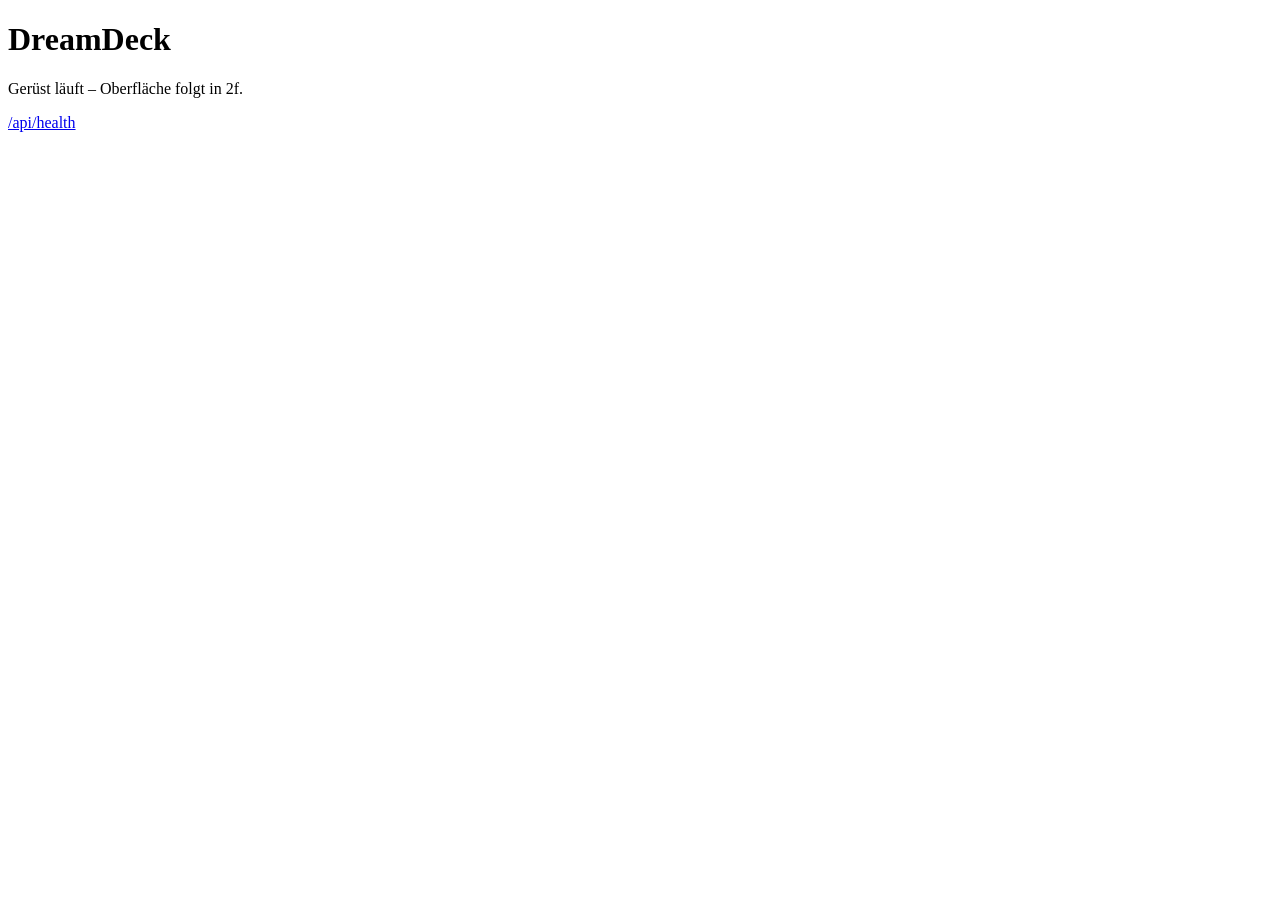
==== dashboard/static/index.html @ e9fdf619 "Etappe 2 · 2b: Backend-Gerüst mit FastAPI und gepinnten Abhängigkeiten" ====
<!DOCTYPE html>
<html lang="de">
<head>
  <meta charset="utf-8">
  <meta name="viewport" content="width=device-width, initial-scale=1">
  <title>DreamDeck</title>
</head>
<body>
  <h1>DreamDeck</h1>
  <p>Gerüst läuft – Oberfläche folgt in 2f.</p>
  <p><a href="/api/health">/api/health</a></p>
</body>
</html>
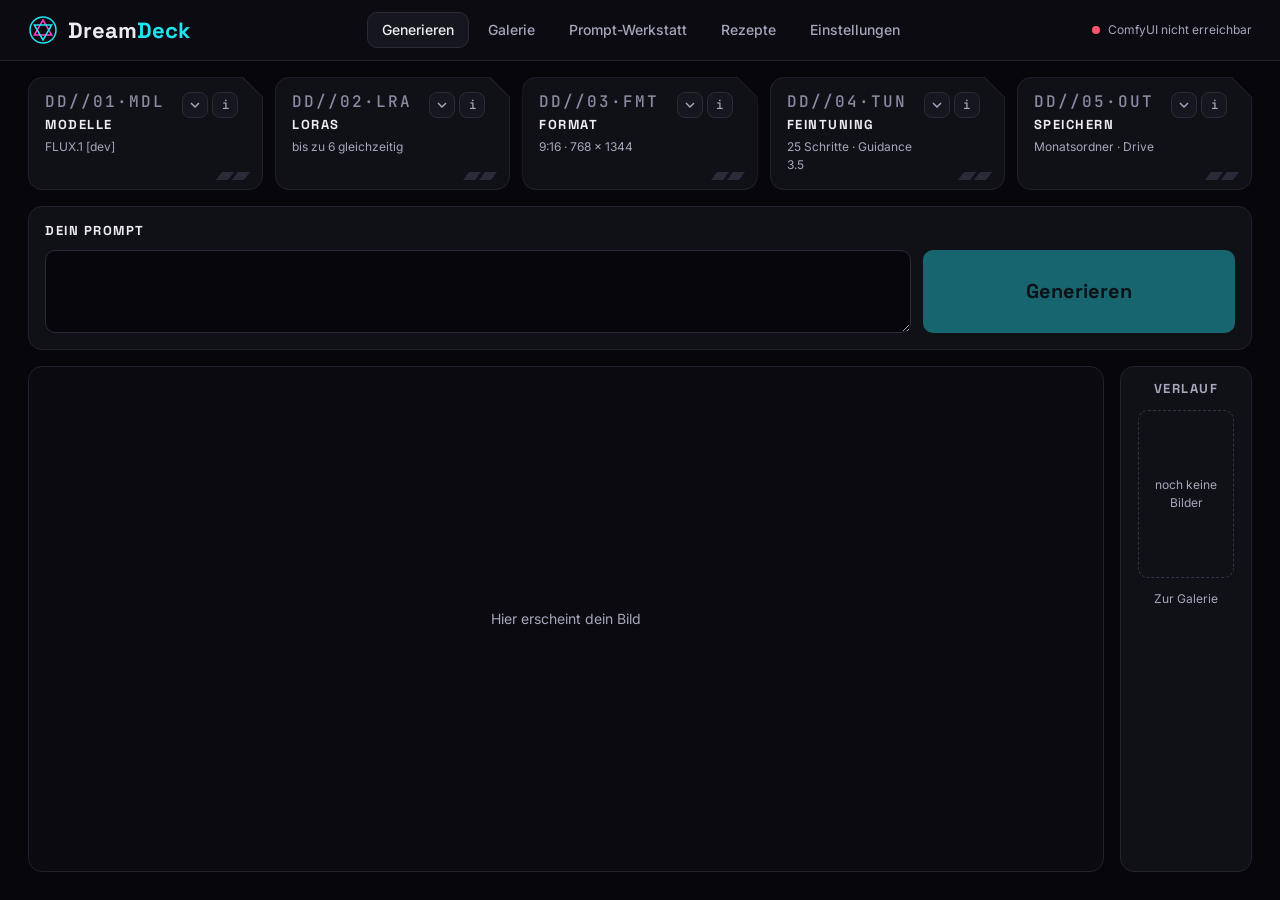
==== commit df05bf4a: "Etappe 2 · 2f: Oberflächen-Gerüst nach Variante B mit Alpine.js" ====
--- a/dashboard/static/index.html
+++ b/dashboard/static/index.html
@@ -4,10 +4,104 @@
   <meta charset="utf-8">
   <meta name="viewport" content="width=device-width, initial-scale=1">
   <title>DreamDeck</title>
+  <link rel="preconnect" href="https://fonts.googleapis.com">
+  <link rel="preconnect" href="https://fonts.gstatic.com" crossorigin>
+  <link rel="stylesheet" href="https://fonts.googleapis.com/css2?family=Space+Grotesk:wght@500;700&family=Inter:wght@400;500;600&family=JetBrains+Mono:wght@400;500&display=swap">
+  <link rel="stylesheet" href="css/dreamdeck.css">
+  <!-- Reihenfolge wichtig: app.js vor Alpine -->
+  <script defer src="js/app.js"></script>
+  <script defer src="vendor/alpine-3.17.5.min.js"></script>
 </head>
-<body>
-  <h1>DreamDeck</h1>
-  <p>Gerüst läuft – Oberfläche folgt in 2f.</p>
-  <p><a href="/api/health">/api/health</a></p>
+<body x-data="dreamdeck" x-cloak>
+
+  <header class="dd-header">
+    <div class="dd-brand">
+      <svg class="dd-logo" width="30" height="30" viewBox="0 0 30 30" aria-hidden="true">
+        <circle class="dd-logo__cyan" cx="15" cy="15" r="13"/>
+        <polygon class="dd-logo__magenta" points="15,5 23.7,20 6.3,20"/>
+        <polygon class="dd-logo__cyan" points="15,25 6.3,10 23.7,10"/>
+      </svg>
+      <span>Dream<span class="dd-brand__accent">Deck</span></span>
+    </div>
+
+    <nav class="dd-nav" aria-label="Hauptnavigation">
+      <a class="dd-nav__item" href="/" aria-current="page">Generieren</a>
+      <a class="dd-nav__item" role="link" aria-disabled="true" title="folgt später">Galerie</a>
+      <a class="dd-nav__item" role="link" aria-disabled="true" title="folgt später">Prompt-Werkstatt</a>
+      <a class="dd-nav__item" role="link" aria-disabled="true" title="folgt später">Rezepte</a>
+      <a class="dd-nav__item" role="link" aria-disabled="true" title="folgt später">Einstellungen</a>
+    </nav>
+
+    <div class="dd-status" :class="'dd-status--' + comfy">
+      <span class="dd-status__dot" aria-hidden="true"></span>
+      <span aria-live="polite" x-text="comfyLabel"></span>
+    </div>
+  </header>
+
+  <main class="dd-main">
+
+    <section class="dd-pipeline" aria-label="Pipeline">
+      <template x-for="step in steps" :key="step.n">
+        <article class="dd-box" :class="{ 'is-open': isOpen(step.n) }">
+          <svg class="dd-box__corner" viewBox="0 0 20 20" aria-hidden="true">
+            <line x1="0" y1="0" x2="20" y2="20"/>
+          </svg>
+
+          <div class="dd-box__head">
+            <div class="dd-box__titles">
+              <p class="dd-box__code" x-text="step.code"></p>
+              <h2 class="dd-label" x-text="step.title"></h2>
+              <p class="dd-box__hint" x-text="step.hint"></p>
+            </div>
+            <div class="dd-box__actions">
+              <button type="button" class="dd-iconbtn"
+                      @click="toggle(step.n)"
+                      :aria-expanded="isOpen(step.n).toString()"
+                      :aria-controls="'dd-box-body-' + step.n"
+                      :aria-label="step.title + (isOpen(step.n) ? ' zuklappen' : ' aufklappen')">
+                <svg width="12" height="12" viewBox="0 0 12 12" aria-hidden="true">
+                  <polyline points="2,4 6,8 10,4"/>
+                </svg>
+              </button>
+              <button type="button" class="dd-iconbtn"
+                      title="Erklärung folgt"
+                      :aria-label="'Erklärung zu ' + step.title">i</button>
+            </div>
+          </div>
+
+          <div class="dd-box__body" :id="'dd-box-body-' + step.n">
+            <div class="dd-placeholder" x-text="step.later"></div>
+          </div>
+
+          <svg class="dd-box__stripes" viewBox="0 0 34 8" aria-hidden="true">
+            <polygon points="6,0 18,0 12,8 0,8"/>
+            <polygon points="22,0 34,0 28,8 16,8"/>
+          </svg>
+        </article>
+      </template>
+    </section>
+
+    <section class="dd-panel dd-prompt" aria-label="Prompt">
+      <label class="dd-label" for="dd-prompt-input">Dein Prompt</label>
+      <div class="dd-prompt__row">
+        <textarea class="dd-prompt__input" id="dd-prompt-input" rows="3"></textarea>
+        <button type="button" class="dd-generate" disabled title="folgt in 2g">Generieren</button>
+      </div>
+    </section>
+
+    <div class="dd-lower">
+      <section class="dd-stage" aria-label="Bühne">
+        <p>Hier erscheint dein Bild</p>
+      </section>
+
+      <aside class="dd-panel dd-history" aria-label="Verlauf">
+        <h2 class="dd-label dd-label--muted">Verlauf</h2>
+        <div class="dd-placeholder dd-history__empty">noch keine Bilder</div>
+        <a class="dd-history__link" role="link" aria-disabled="true" title="folgt später">Zur Galerie</a>
+      </aside>
+    </div>
+
+  </main>
+
 </body>
 </html>
--- a/dashboard/static/css/dreamdeck.css
+++ b/dashboard/static/css/dreamdeck.css
@@ -0,0 +1,392 @@
+/* DreamDeck – Oberfläche nach Entwurf „Variante B“.
+   Farben ausschließlich über die Tokens auf :root. */
+
+:root {
+  --dd-bg: #07070B;
+  --dd-bar: #0B0B11;
+  --dd-panel: #101017;
+  --dd-well: #0A0A10;
+  --dd-field: #07070B;
+  --dd-chip: #16161F;
+  --dd-line: #22222E;
+  --dd-line2: #2A2A38;
+  --dd-dash: #33334A;
+  --dd-text: #ECECF2;
+  --dd-muted: #A6A6BC;
+  --dd-dim: #8A8AA3;
+  --dd-cyan: #22E4F0;
+  --dd-magenta: #FF3DC8;
+  --dd-cyan-text: #7FF3FA;
+  --dd-magenta-text: #FFB8EC;
+  --dd-ok: #3DDC84;
+  --dd-err: #FF5470;
+  /* Zusatz-Tokens: Schrift auf Cyan-Fläche und Leuchten in Cyan */
+  --dd-on-cyan: #04161A;
+  --dd-cyan-glow: rgba(34, 228, 240, .35);
+
+  --dd-head: 'Space Grotesk', system-ui, sans-serif;
+  --dd-body: Inter, system-ui, sans-serif;
+  --dd-mono: 'JetBrains Mono', ui-monospace, monospace;
+}
+
+/* ---------- Grundlagen ---------- */
+
+*, *::before, *::after { box-sizing: border-box; }
+
+[x-cloak] { display: none !important; }
+
+html { height: 100%; }
+
+body {
+  margin: 0;
+  min-height: 100%;
+  display: flex;
+  flex-direction: column;
+  overflow-x: hidden;
+  background: var(--dd-bg);
+  color: var(--dd-text);
+  font: 14px/1.45 var(--dd-body);
+}
+
+button, textarea { font: inherit; color: inherit; }
+
+:focus-visible {
+  outline: 2px solid var(--dd-cyan);
+  outline-offset: 2px;
+}
+
+.dd-panel {
+  background: var(--dd-panel);
+  border: 1px solid var(--dd-line);
+  border-radius: 14px;
+}
+
+/* Gemeinsame Beschriftung: Box-Titel, „Dein Prompt“, „Verlauf“ */
+.dd-label {
+  margin: 0;
+  font: 700 13px/1.3 var(--dd-head);
+  text-transform: uppercase;
+  letter-spacing: 1.5px;
+}
+.dd-label--muted { color: var(--dd-muted); }
+
+/* Gemeinsamer gestrichelter Platzhalter: Box-Inhalt und Verlauf */
+.dd-placeholder {
+  display: flex;
+  align-items: center;
+  justify-content: center;
+  padding: 8px;
+  border: 1px dashed var(--dd-dash);
+  border-radius: 10px;
+  color: var(--dd-muted);
+  font-size: 12px;
+  text-align: center;
+}
+
+/* ---------- Kopfzeile ---------- */
+
+.dd-header {
+  display: flex;
+  flex-wrap: wrap;
+  align-items: center;
+  justify-content: space-between;
+  gap: 12px 24px;
+  padding: 12px 28px;
+  background: var(--dd-bar);
+  border-bottom: 1px solid var(--dd-line);
+}
+
+.dd-brand {
+  display: flex;
+  align-items: center;
+  gap: 10px;
+  font: 700 22px/1 var(--dd-head);
+}
+.dd-brand__accent { color: var(--dd-cyan); }
+
+.dd-logo { display: block; fill: none; stroke-width: 1.5; }
+.dd-logo__cyan { stroke: var(--dd-cyan); }
+.dd-logo__magenta { stroke: var(--dd-magenta); }
+
+.dd-nav {
+  display: flex;
+  flex-wrap: wrap;
+  gap: 4px;
+}
+.dd-nav__item {
+  padding: 7px 14px;
+  border: 1px solid transparent;
+  border-radius: 10px;
+  color: var(--dd-muted);
+  font-weight: 500;
+  text-decoration: none;
+}
+.dd-nav__item[aria-current="page"] {
+  background: var(--dd-chip);
+  border-color: var(--dd-line2);
+  color: var(--dd-text);
+}
+.dd-nav__item[aria-disabled="true"] { cursor: not-allowed; }
+
+/* Statuspunkt für ComfyUI */
+.dd-status {
+  display: flex;
+  align-items: center;
+  gap: 8px;
+  color: var(--dd-muted);
+  font-size: 12px;
+}
+.dd-status__dot {
+  flex: none;
+  width: 8px;
+  height: 8px;
+  border-radius: 50%;
+  background: var(--dd-dim);
+}
+.dd-status--ok .dd-status__dot { background: var(--dd-ok); }
+.dd-status--aus .dd-status__dot { background: var(--dd-err); }
+
+/* ---------- Seitenaufbau ---------- */
+
+.dd-main {
+  flex: 1;
+  display: flex;
+  flex-direction: column;
+  gap: 16px;
+  min-width: 0;
+  padding: 16px 28px 28px;
+}
+
+/* ---------- Pipeline ---------- */
+
+.dd-pipeline {
+  display: flex;
+  flex-wrap: wrap;
+  gap: 12px;
+}
+
+.dd-box {
+  --dd-box-line: var(--dd-line);
+  position: relative;
+  flex: 1 1 180px;
+  min-width: 0;
+  display: flex;
+  flex-direction: column;
+  gap: 14px;
+  padding: 14px 16px 16px;
+  background: var(--dd-panel);
+  border: 1px solid var(--dd-box-line);
+  border-radius: 14px;
+  /* Ecke oben rechts 20px abgeschrägt */
+  clip-path: polygon(0 0, calc(100% - 20px) 0, 100% 20px, 100% 100%, 0 100%);
+  transition: flex-grow .35s, border-color .35s;
+}
+.dd-box.is-open {
+  --dd-box-line: var(--dd-cyan);
+  flex: 4 1 520px;
+  min-height: 320px;
+}
+
+/* Diagonallinie an der abgeschrägten Ecke, in Rahmenfarbe */
+.dd-box__corner {
+  position: absolute;
+  top: -1px;
+  right: -1px;
+  width: 20px;
+  height: 20px;
+  stroke: var(--dd-box-line);
+  stroke-width: 2;
+  transition: stroke .35s;
+  pointer-events: none;
+}
+
+/* Zwei schräge Deko-Streifen unten rechts */
+.dd-box__stripes {
+  position: absolute;
+  right: 12px;
+  bottom: 9px;
+  width: 34px;
+  height: 8px;
+  fill: var(--dd-line2);
+  pointer-events: none;
+}
+.dd-box.is-open .dd-box__stripes {
+  fill: var(--dd-cyan);
+  filter: drop-shadow(0 0 4px var(--dd-cyan-glow));
+}
+
+.dd-box__head {
+  display: flex;
+  align-items: flex-start;
+  justify-content: space-between;
+  gap: 8px;
+}
+.dd-box__titles { min-width: 0; }
+
+.dd-box__code {
+  margin: 0 0 6px;
+  font: 500 16px/1.2 var(--dd-mono);
+  letter-spacing: 2px;
+  white-space: nowrap;
+  color: var(--dd-dim);
+}
+.dd-box.is-open .dd-box__code {
+  color: var(--dd-cyan-text);
+  text-shadow: 0 0 10px var(--dd-cyan-glow);
+}
+
+.dd-box__hint {
+  margin: 4px 0 0;
+  font-size: 12px;
+  color: var(--dd-muted);
+}
+
+/* Platz lassen für die abgeschrägte Ecke */
+.dd-box__actions {
+  display: flex;
+  gap: 4px;
+  margin-right: 8px;
+}
+
+.dd-iconbtn {
+  display: inline-flex;
+  align-items: center;
+  justify-content: center;
+  width: 26px;
+  height: 26px;
+  padding: 0;
+  background: var(--dd-chip);
+  border: 1px solid var(--dd-line2);
+  border-radius: 8px;
+  color: var(--dd-muted);
+  font: 500 12px/1 var(--dd-mono);
+  cursor: pointer;
+}
+.dd-iconbtn:hover { color: var(--dd-text); }
+.dd-iconbtn svg {
+  fill: none;
+  stroke: currentColor;
+  stroke-width: 1.5;
+  transition: transform .35s;
+}
+.dd-box.is-open .dd-iconbtn svg { transform: rotate(180deg); }
+
+/* Inhalt nur in der offenen Box */
+.dd-box__body { display: none; }
+.dd-box.is-open .dd-box__body {
+  display: flex;
+  flex: 1;
+  margin-bottom: 12px;
+}
+.dd-box__body .dd-placeholder { flex: 1; }
+
+/* Einmaliges Flackern beim Aufklappen */
+@keyframes dd-flicker {
+  0%   { opacity: 1; }
+  10%  { opacity: .2; }
+  20%  { opacity: 1; }
+  35%  { opacity: .4; }
+  45%  { opacity: 1; }
+  60%  { opacity: .15; }
+  70%  { opacity: .9; }
+  85%  { opacity: .6; }
+  100% { opacity: 1; }
+}
+.dd-box.is-open .dd-box__code,
+.dd-box.is-open .dd-box__stripes {
+  animation: dd-flicker .6s linear 1;
+}
+
+/* ---------- Prompt-Leiste ---------- */
+
+.dd-prompt { padding: 16px; }
+.dd-prompt .dd-label { display: block; margin-bottom: 10px; }
+
+.dd-prompt__row {
+  display: flex;
+  flex-wrap: wrap;
+  gap: 12px;
+}
+
+.dd-prompt__input {
+  flex: 4 1 420px;
+  min-width: 0;
+  padding: 10px 12px;
+  background: var(--dd-field);
+  border: 1px solid var(--dd-line2);
+  border-radius: 10px;
+  resize: vertical;
+}
+.dd-prompt__input::placeholder { color: var(--dd-dim); }
+
+.dd-generate {
+  flex: 1 1 200px;
+  min-height: 64px;
+  background: var(--dd-cyan);
+  border: 0;
+  border-radius: 10px;
+  color: var(--dd-on-cyan);
+  font: 700 20px/1 var(--dd-head);
+  box-shadow: 0 0 24px var(--dd-cyan-glow);
+  cursor: pointer;
+}
+.dd-generate:disabled {
+  opacity: .4;
+  box-shadow: none;
+  cursor: not-allowed;
+}
+
+/* ---------- Bühne und Verlauf ---------- */
+
+.dd-lower {
+  flex: 1;
+  display: flex;
+  gap: 16px;
+  min-width: 0;
+}
+
+.dd-stage {
+  flex: 1 1 0;
+  min-width: 0;
+  min-height: 480px;
+  display: flex;
+  align-items: center;
+  justify-content: center;
+  background: var(--dd-well);
+  border: 1px solid var(--dd-line);
+  border-radius: 14px;
+  color: var(--dd-muted);
+}
+.dd-stage p { margin: 0; }
+
+.dd-history {
+  flex: 0 0 132px;
+  display: flex;
+  flex-direction: column;
+  align-items: center;
+  gap: 12px;
+  padding: 14px 0;
+}
+.dd-history__empty {
+  width: 96px;
+  height: 168px;
+}
+.dd-history__link {
+  font-size: 12px;
+  color: var(--dd-muted);
+  cursor: not-allowed;
+}
+
+@media (max-width: 900px) {
+  .dd-lower { flex-direction: column; }
+  .dd-history { flex: 0 0 auto; }
+}
+
+/* ---------- Weniger Bewegung ---------- */
+
+@media (prefers-reduced-motion: reduce) {
+  *, *::before, *::after {
+    animation: none !important;
+    transition: none !important;
+  }
+}
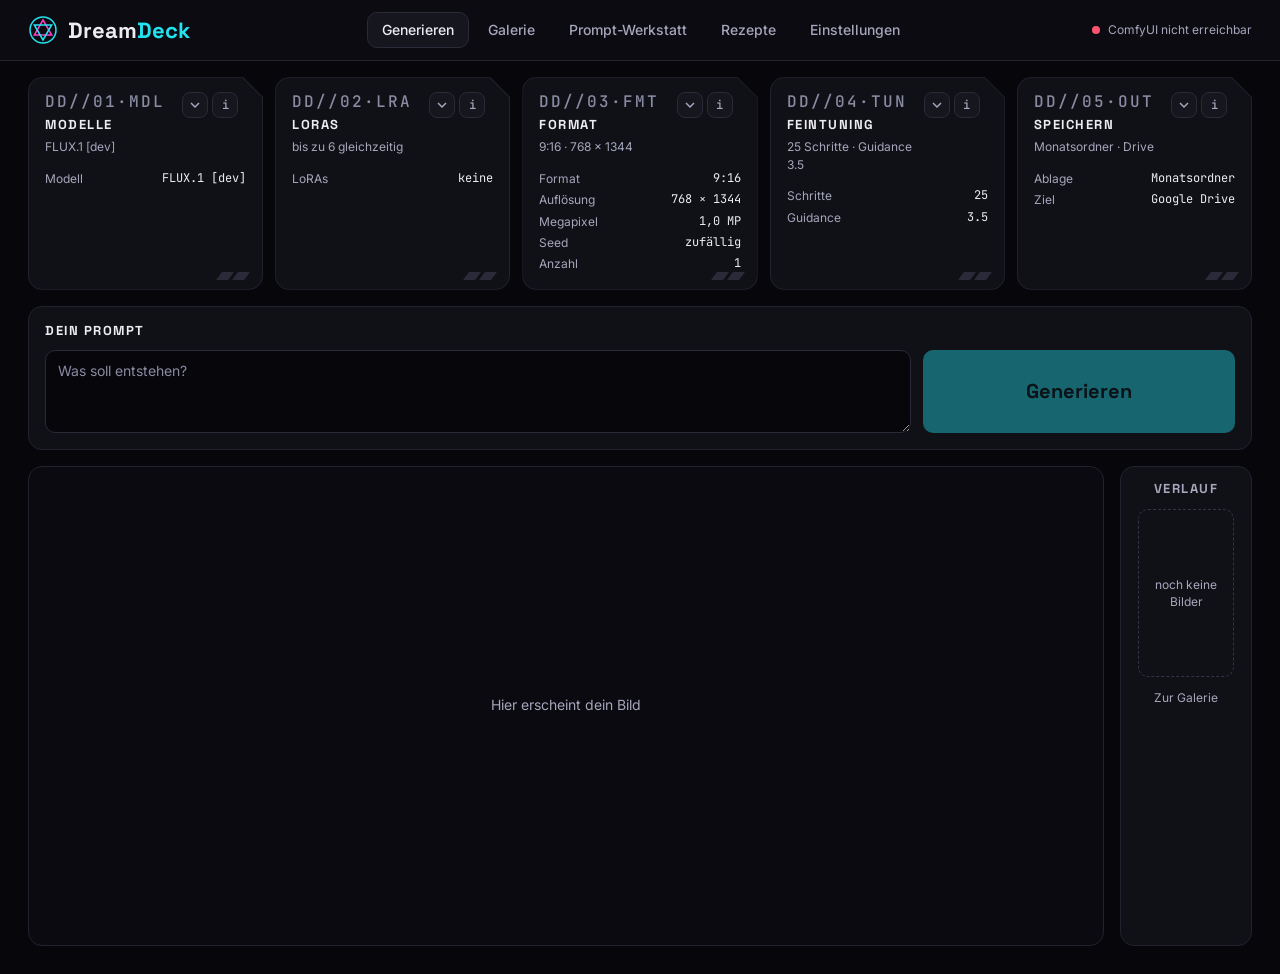
==== commit 259ad83a: "Etappe 2 · 2g: Format-Box, Zusammenfassungen und Generieren-Knopf" ====
--- a/dashboard/static/index.html
+++ b/dashboard/static/index.html
@@ -69,8 +69,110 @@
             </div>
           </div>
 
+          <!-- Zusammenfassung, solange die Box zu ist -->
+          <dl class="dd-summary" x-show="!isOpen(step.n)">
+            <template x-for="row in summary(step.n)" :key="row.k">
+              <div class="dd-summary__row">
+                <dt x-text="row.k"></dt>
+                <dd x-text="row.v"></dd>
+              </div>
+            </template>
+          </dl>
+
           <div class="dd-box__body" :id="'dd-box-body-' + step.n">
-            <div class="dd-placeholder" x-text="step.later"></div>
+            <!-- Box 3: Format-Regler -->
+            <template x-if="step.n === 3">
+              <div class="dd-format">
+
+                <div class="dd-format__block">
+                  <p class="dd-fieldlabel" id="dd-ratio-label">Seitenverhältnis</p>
+                  <div class="dd-format__line">
+                    <div class="dd-choices" role="group" aria-labelledby="dd-ratio-label">
+                      <template x-for="f in formats" :key="f.key">
+                        <button type="button" class="dd-choice dd-choice--shape"
+                                @click="format = f.key"
+                                :aria-pressed="(format === f.key).toString()">
+                          <span class="dd-shape" aria-hidden="true"
+                                :class="{ 'dd-shape--dashed': f.key === 'eigen' }"
+                                :style="shapeStyle(f)"></span>
+                          <span x-text="formatLabel(f)"></span>
+                        </button>
+                      </template>
+                    </div>
+                    <button type="button" class="dd-iconbtn dd-iconbtn--large"
+                            @click="rotate()"
+                            :disabled="format === '1:1'"
+                            aria-label="Hoch/Quer drehen" title="Hoch/Quer drehen">
+                      <svg width="16" height="16" viewBox="0 0 16 16" aria-hidden="true">
+                        <path d="M13 8a5 5 0 1 1-1.6-3.7"/>
+                        <polyline points="13,2 13,5 10,5"/>
+                      </svg>
+                    </button>
+                  </div>
+                </div>
+
+                <div class="dd-format__block">
+                  <p class="dd-fieldlabel" id="dd-size-label">Größe</p>
+                  <div class="dd-format__line">
+                    <template x-if="!isCustom">
+                      <div class="dd-choices" role="group" aria-labelledby="dd-size-label">
+                        <template x-for="s in sizes" :key="s.key">
+                          <button type="button" class="dd-choice"
+                                  @click="size = s.key"
+                                  :aria-pressed="(size === s.key).toString()"
+                                  x-text="s.label"></button>
+                        </template>
+                      </div>
+                    </template>
+                    <template x-if="isCustom">
+                      <div class="dd-choices" role="group" aria-labelledby="dd-size-label">
+                        <div class="dd-field dd-field--inline">
+                          <label class="dd-fieldlabel" for="dd-custom-w">B</label>
+                          <input class="dd-input dd-input--dim" id="dd-custom-w" type="number"
+                                 min="256" max="2048" step="16"
+                                 :value="custom.w" @change="setCustom('w', $event.target)">
+                        </div>
+                        <div class="dd-field dd-field--inline">
+                          <label class="dd-fieldlabel" for="dd-custom-h">H</label>
+                          <input class="dd-input dd-input--dim" id="dd-custom-h" type="number"
+                                 min="256" max="2048" step="16"
+                                 :value="custom.h" @change="setCustom('h', $event.target)">
+                        </div>
+                      </div>
+                    </template>
+                    <div class="dd-resolution">
+                      <span class="dd-resolution__dims" x-text="width + ' × ' + height"></span>
+                      <span class="dd-resolution__mp" :class="{ 'is-warn': megapixels > 2 }" x-text="mpText"></span>
+                    </div>
+                  </div>
+                </div>
+
+                <div class="dd-fields">
+                  <div class="dd-field">
+                    <label class="dd-fieldlabel" for="dd-seed">Seed</label>
+                    <input class="dd-input" id="dd-seed" type="text" inputmode="numeric"
+                           x-model="seed" :readonly="seedMode !== 'fest'">
+                  </div>
+                  <div class="dd-field">
+                    <label class="dd-fieldlabel" for="dd-seed-mode">Seed-Modus</label>
+                    <select class="dd-input" id="dd-seed-mode" x-model="seedMode">
+                      <option value="zufaellig">zufällig</option>
+                      <option value="fest">fest</option>
+                    </select>
+                  </div>
+                  <div class="dd-field">
+                    <label class="dd-fieldlabel" for="dd-batch">Anzahl Bilder</label>
+                    <input class="dd-input" id="dd-batch" type="number" min="1" max="4"
+                           x-model.number="batch">
+                  </div>
+                </div>
+
+              </div>
+            </template>
+            <!-- Alle anderen Boxen: Platzhalter -->
+            <template x-if="step.n !== 3">
+              <div class="dd-placeholder" x-text="step.later"></div>
+            </template>
           </div>
 
           <svg class="dd-box__stripes" viewBox="0 0 34 8" aria-hidden="true">
@@ -84,9 +186,16 @@
     <section class="dd-panel dd-prompt" aria-label="Prompt">
       <label class="dd-label" for="dd-prompt-input">Dein Prompt</label>
       <div class="dd-prompt__row">
-        <textarea class="dd-prompt__input" id="dd-prompt-input" rows="3"></textarea>
-        <button type="button" class="dd-generate" disabled title="folgt in 2g">Generieren</button>
+        <textarea class="dd-prompt__input" id="dd-prompt-input" rows="3"
+                  x-model="prompt" maxlength="2000" placeholder="Was soll entstehen?"></textarea>
+        <button type="button" class="dd-generate"
+                :disabled="busy || !prompt.trim()"
+                @click="generate()"
+                x-text="busy ? 'Sende …' : 'Generieren'">Generieren</button>
       </div>
+      <p class="dd-message" aria-live="polite"
+         :class="messageKind ? 'dd-message--' + messageKind : ''"
+         x-text="message"></p>
     </section>
 
     <div class="dd-lower">
--- a/dashboard/static/css/dreamdeck.css
+++ b/dashboard/static/css/dreamdeck.css
@@ -23,6 +23,9 @@
   /* Zusatz-Tokens: Schrift auf Cyan-Fläche und Leuchten in Cyan */
   --dd-on-cyan: #04161A;
   --dd-cyan-glow: rgba(34, 228, 240, .35);
+  /* Warnfarbe (sehr große Bilder) und Fläche aktiver Auswahl-Knöpfe */
+  --dd-warn: #FFC46B;
+  --dd-cyan-bg: #0E2226;
 
   --dd-head: 'Space Grotesk', system-ui, sans-serif;
   --dd-body: Inter, system-ui, sans-serif;
@@ -48,7 +51,7 @@
   font: 14px/1.45 var(--dd-body);
 }
 
-button, textarea { font: inherit; color: inherit; }
+button, textarea, input, select { font: inherit; color: inherit; }
 
 :focus-visible {
   outline: 2px solid var(--dd-cyan);
@@ -280,6 +283,142 @@
 }
 .dd-box__body .dd-placeholder { flex: 1; }
 
+/* Zusammenfassung der geschlossenen Box: Bezeichnung links, Wert rechts */
+.dd-summary {
+  display: grid;
+  grid-template-columns: auto 1fr;
+  gap: 4px 8px;
+  margin: 0;
+  font-size: 12px;
+}
+.dd-summary__row { display: contents; }
+.dd-summary dt { color: var(--dd-muted); }
+.dd-summary dd {
+  margin: 0;
+  min-width: 0;
+  font-family: var(--dd-mono);
+  text-align: right;
+  overflow-wrap: anywhere;
+}
+
+/* ---------- Format-Regler (Box 3) ---------- */
+
+.dd-format {
+  flex: 1;
+  min-width: 0;
+  display: flex;
+  flex-direction: column;
+  gap: 14px;
+}
+.dd-format__block { min-width: 0; }
+.dd-format__line {
+  display: flex;
+  flex-wrap: wrap;
+  align-items: flex-end;
+  gap: 8px;
+}
+
+/* Kleine Beschriftung über Gruppen und Feldern */
+.dd-fieldlabel {
+  display: block;
+  margin: 0 0 6px;
+  font-size: 12px;
+  color: var(--dd-muted);
+}
+
+.dd-choices {
+  display: flex;
+  flex-wrap: wrap;
+  align-items: flex-end;
+  gap: 6px;
+}
+
+/* Auswahl-Knopf: Formate und Größen */
+.dd-choice {
+  min-height: 44px;
+  padding: 6px 12px;
+  background: var(--dd-chip);
+  border: 1px solid var(--dd-line2);
+  border-radius: 8px;
+  color: var(--dd-muted);
+  font-size: 12px;
+  cursor: pointer;
+}
+.dd-choice:hover { color: var(--dd-text); }
+.dd-choice[aria-pressed="true"] {
+  background: var(--dd-cyan-bg);
+  border-color: var(--dd-cyan);
+  color: var(--dd-text);
+}
+/* Format-Knopf: Formvorschau über der Beschriftung, unten bündig */
+.dd-choice--shape {
+  display: flex;
+  flex-direction: column;
+  align-items: center;
+  justify-content: flex-end;
+  gap: 6px;
+  min-width: 56px;
+  min-height: 64px;
+}
+
+.dd-shape {
+  display: block;
+  border: 1.5px solid currentColor;
+  border-radius: 2px;
+}
+.dd-shape--dashed { border-style: dashed; }
+
+.dd-iconbtn--large { width: 44px; height: 44px; }
+.dd-iconbtn:disabled { opacity: .4; cursor: not-allowed; }
+/* Das Drehen-Symbol dreht sich nicht mit dem Aufklapp-Pfeil */
+.dd-box.is-open .dd-iconbtn--large svg { transform: none; }
+
+/* Auflösung rechts neben der Größenwahl */
+.dd-resolution {
+  margin-left: auto;
+  display: flex;
+  flex-direction: column;
+  align-items: flex-end;
+  gap: 2px;
+  font-family: var(--dd-mono);
+}
+.dd-resolution__dims { font-size: 16px; color: var(--dd-cyan-text); }
+.dd-resolution__mp { font-size: 12px; color: var(--dd-muted); }
+.dd-resolution__mp.is-warn { color: var(--dd-warn); }
+
+/* Felder mit Beschriftung */
+.dd-fields {
+  display: grid;
+  grid-template-columns: repeat(3, minmax(0, 1fr));
+  gap: 10px;
+}
+.dd-field { min-width: 0; }
+.dd-field--inline {
+  display: flex;
+  align-items: center;
+  gap: 6px;
+}
+.dd-field--inline .dd-fieldlabel { margin: 0; }
+
+.dd-input {
+  width: 100%;
+  min-height: 44px;
+  padding: 8px 10px;
+  background: var(--dd-field);
+  border: 1px solid var(--dd-line2);
+  border-radius: 8px;
+  font: 400 13px/1.2 var(--dd-mono);
+}
+.dd-input--dim { width: 96px; }
+.dd-input[readonly] {
+  color: var(--dd-dim);
+  border-color: var(--dd-line);
+}
+
+@media (max-width: 600px) {
+  .dd-fields { grid-template-columns: 1fr; }
+}
+
 /* Einmaliges Flackern beim Aufklappen */
 @keyframes dd-flicker {
   0%   { opacity: 1; }
@@ -336,6 +475,16 @@
   cursor: not-allowed;
 }
 
+/* Meldung unter der Knopf-Zeile; leer ohne Höhe */
+.dd-message {
+  margin: 10px 0 0;
+  font-size: 13px;
+  color: var(--dd-muted);
+}
+.dd-message:empty { display: none; }
+.dd-message--ok { color: var(--dd-ok); }
+.dd-message--err { color: var(--dd-err); }
+
 /* ---------- Bühne und Verlauf ---------- */
 
 .dd-lower {
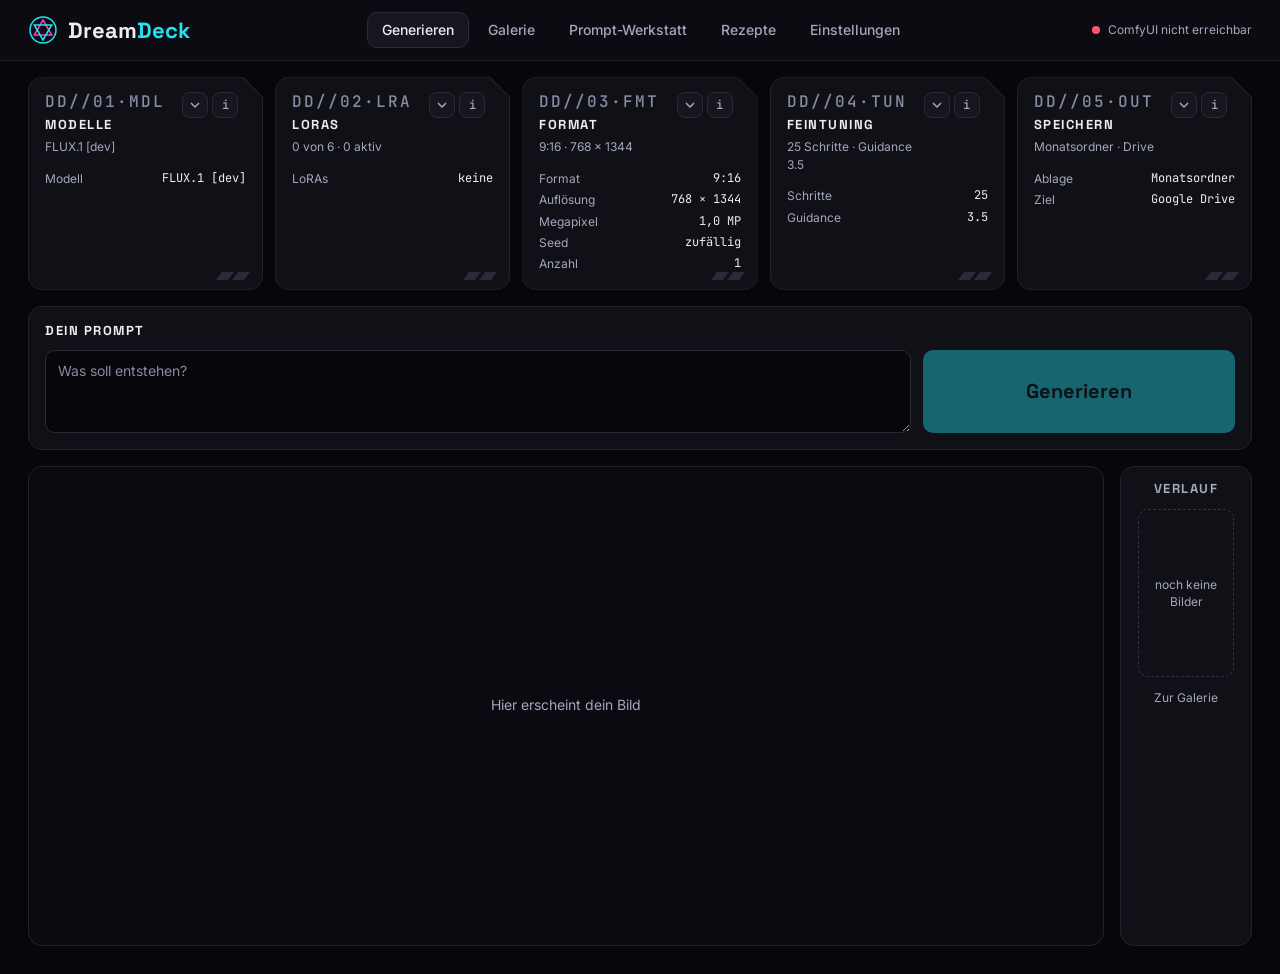
==== commit 569a1864: "Etappe 2 · 2h: LoRA-Auswahl mit Stärke-Reglern und /api/loras" ====
--- a/dashboard/static/index.html
+++ b/dashboard/static/index.html
@@ -51,7 +51,7 @@
             <div class="dd-box__titles">
               <p class="dd-box__code" x-text="step.code"></p>
               <h2 class="dd-label" x-text="step.title"></h2>
-              <p class="dd-box__hint" x-text="step.hint"></p>
+              <p class="dd-box__hint" x-text="hintFor(step)"></p>
             </div>
             <div class="dd-box__actions">
               <button type="button" class="dd-iconbtn"
@@ -71,7 +71,7 @@
 
           <!-- Zusammenfassung, solange die Box zu ist -->
           <dl class="dd-summary" x-show="!isOpen(step.n)">
-            <template x-for="row in summary(step.n)" :key="row.k">
+            <template x-for="(row, i) in summary(step.n)" :key="i">
               <div class="dd-summary__row">
                 <dt x-text="row.k"></dt>
                 <dd x-text="row.v"></dd>
@@ -89,25 +89,30 @@
                   <div class="dd-format__line">
                     <div class="dd-choices" role="group" aria-labelledby="dd-ratio-label">
                       <template x-for="f in formats" :key="f.key">
-                        <button type="button" class="dd-choice dd-choice--shape"
-                                @click="format = f.key"
-                                :aria-pressed="(format === f.key).toString()">
-                          <span class="dd-shape" aria-hidden="true"
-                                :class="{ 'dd-shape--dashed': f.key === 'eigen' }"
-                                :style="shapeStyle(f)"></span>
-                          <span x-text="formatLabel(f)"></span>
-                        </button>
+                        <div class="dd-choicewrap">
+                          <button type="button" class="dd-choice dd-choice--shape"
+                                  :class="{ 'dd-choice--wide': f.key === 'eigen' }"
+                                  @click="format = f.key"
+                                  :aria-pressed="(format === f.key).toString()">
+                            <span class="dd-shape-slot">
+                              <span class="dd-shape" aria-hidden="true"
+                                    :class="{ 'dd-shape--dashed': f.key === 'eigen' }"
+                                    :style="shapeStyle(f)"></span>
+                            </span>
+                            <span x-text="formatLabel(f)"></span>
+                          </button>
+                          <button type="button" class="dd-rotate"
+                                  x-show="f.key !== '1:1'"
+                                  @click="rotate(f)"
+                                  :aria-label="formatLabel(f) + ' drehen'" title="Hoch/Quer drehen">
+                            <svg width="12" height="12" viewBox="0 0 16 16" aria-hidden="true">
+                              <path d="M13 8a5 5 0 1 1-1.6-3.7"/>
+                              <polyline points="13,2 13,5 10,5"/>
+                            </svg>
+                          </button>
+                        </div>
                       </template>
                     </div>
-                    <button type="button" class="dd-iconbtn dd-iconbtn--large"
-                            @click="rotate()"
-                            :disabled="format === '1:1'"
-                            aria-label="Hoch/Quer drehen" title="Hoch/Quer drehen">
-                      <svg width="16" height="16" viewBox="0 0 16 16" aria-hidden="true">
-                        <path d="M13 8a5 5 0 1 1-1.6-3.7"/>
-                        <polyline points="13,2 13,5 10,5"/>
-                      </svg>
-                    </button>
                   </div>
                 </div>
 
@@ -163,14 +168,70 @@
                   <div class="dd-field">
                     <label class="dd-fieldlabel" for="dd-batch">Anzahl Bilder</label>
                     <input class="dd-input" id="dd-batch" type="number" min="1" max="4"
-                           x-model.number="batch">
+                           x-model.number="batch" @change="setBatch($event.target)">
                   </div>
                 </div>
 
               </div>
             </template>
-            <!-- Alle anderen Boxen: Platzhalter -->
-            <template x-if="step.n !== 3">
+            <!-- Box 2: LoRA-Auswahl -->
+            <template x-if="step.n === 2">
+              <div class="dd-loras">
+
+                <template x-for="lora in loras" :key="lora.id">
+                  <div class="dd-lora" :class="{ 'is-on': lora.on }">
+                    <div class="dd-lora__line">
+                      <button type="button" class="dd-switch"
+                              @click="toggleLora(lora.id)"
+                              :aria-pressed="lora.on.toString()"
+                              :aria-label="loraLabel(lora.name) + ' an oder aus'">
+                        <span class="dd-switch__track"></span>
+                      </button>
+                      <span class="dd-lora__name" :title="lora.name" x-text="loraLabel(lora.name)"></span>
+                      <label class="dd-sr-only" :for="'dd-lora-strength-' + lora.id"
+                             x-text="'Stärke ' + loraLabel(lora.name) + ' als Zahl'"></label>
+                      <input class="dd-input dd-input--strength" :id="'dd-lora-strength-' + lora.id"
+                             type="number" min="-2" max="2" step="0.05"
+                             x-model.number="lora.strength" @change="setStrength(lora, $event.target)">
+                      <button type="button" class="dd-iconbtn"
+                              @click="removeLora(lora.id)"
+                              :aria-label="loraLabel(lora.name) + ' entfernen'">−</button>
+                    </div>
+                    <!-- Regler deckt 0–1.5 ab; Werte außerhalb stehen am Rand, das Zahlenfeld zeigt den echten Wert -->
+                    <input class="dd-lora__range" type="range" min="0" max="1.5" step="0.05"
+                           x-model.number="lora.strength"
+                           :aria-label="'Stärke ' + loraLabel(lora.name)">
+                  </div>
+                </template>
+
+                <p class="dd-lora-note" role="status" x-show="loraState === 'laedt'">Lade LoRAs …</p>
+                <div class="dd-lora-note dd-lora-note--err" x-show="loraState === 'fehler'">
+                  <span>LoRAs konnten nicht geladen werden</span>
+                  <button type="button" class="dd-btn" @click="loadLoras()">Erneut laden</button>
+                </div>
+                <p class="dd-lora-note" x-show="loraState === 'ok' && loraFiles.length === 0">Keine LoRAs auf dem Pod gefunden</p>
+                <p class="dd-lora-note" x-show="loras.length === 0 && loraFiles.length > 0">Noch keine LoRA gewählt</p>
+
+                <div class="dd-lora-actions">
+                  <button type="button" class="dd-btn"
+                          @click="pickerOpen = !pickerOpen"
+                          :aria-expanded="pickerOpen.toString()"
+                          aria-controls="dd-lora-picker"
+                          :disabled="!canAddLora">+ LoRA</button>
+                  <button type="button" class="dd-btn dd-btn--magenta" disabled title="folgt in Etappe 5">Auf Civitai suchen</button>
+                </div>
+
+                <div class="dd-picker" id="dd-lora-picker" x-show="pickerOpen">
+                  <template x-for="name in freeLoraFiles" :key="name">
+                    <button type="button" class="dd-choice dd-picker__item"
+                            :title="name" x-text="loraLabel(name)" @click="addLora(name)"></button>
+                  </template>
+                </div>
+
+              </div>
+            </template>
+            <!-- Boxen 1, 4 und 5: Platzhalter -->
+            <template x-if="step.n !== 2 && step.n !== 3">
               <div class="dd-placeholder" x-text="step.later"></div>
             </template>
           </div>
--- a/dashboard/static/css/dreamdeck.css
+++ b/dashboard/static/css/dreamdeck.css
@@ -350,15 +350,56 @@
   border-color: var(--dd-cyan);
   color: var(--dd-text);
 }
-/* Format-Knopf: Formvorschau über der Beschriftung, unten bündig */
+/* Format-Knopf: feste Größe, Formvorschau oben über der Beschriftung */
 .dd-choice--shape {
   display: flex;
   flex-direction: column;
   align-items: center;
-  justify-content: flex-end;
+  justify-content: flex-start;
   gap: 6px;
-  min-width: 56px;
-  min-height: 64px;
+  width: 64px;
+  height: 68px;
+}
+.dd-choice--wide { width: auto; min-width: 72px; }
+
+/* Wrapper je Format, damit der Dreh-Knopf neben dem Auswahl-Knopf sitzt */
+.dd-choicewrap { position: relative; }
+
+/* Festes Feld für die Formvorschau: Drehen verändert den Knopf nicht */
+.dd-shape-slot {
+  display: flex;
+  align-items: center;
+  justify-content: center;
+  width: 28px;
+  height: 28px;
+}
+
+/* Dreh-Knopf in der Ecke, leicht über den Rand gesetzt */
+.dd-rotate {
+  position: absolute;
+  top: -6px;
+  right: -6px;
+  display: flex;
+  align-items: center;
+  justify-content: center;
+  width: 22px;
+  height: 22px;
+  padding: 0;
+  background: var(--dd-chip);
+  border: 1px solid var(--dd-line2);
+  border-radius: 50%;
+  color: var(--dd-muted);
+  cursor: pointer;
+}
+.dd-rotate:hover { color: var(--dd-text); }
+.dd-rotate svg {
+  width: 12px;
+  height: 12px;
+  fill: none;
+  stroke: currentColor;
+  stroke-width: 1.5;
+  stroke-linecap: round;
+  stroke-linejoin: round;
 }
 
 .dd-shape {
@@ -368,10 +409,7 @@
 }
 .dd-shape--dashed { border-style: dashed; }
 
-.dd-iconbtn--large { width: 44px; height: 44px; }
 .dd-iconbtn:disabled { opacity: .4; cursor: not-allowed; }
-/* Das Drehen-Symbol dreht sich nicht mit dem Aufklapp-Pfeil */
-.dd-box.is-open .dd-iconbtn--large svg { transform: none; }
 
 /* Auflösung rechts neben der Größenwahl */
 .dd-resolution {
@@ -417,6 +455,150 @@
 
 @media (max-width: 600px) {
   .dd-fields { grid-template-columns: 1fr; }
+}
+
+/* ---------- Box 2: LoRA-Auswahl ---------- */
+
+/* Nur für Vorlesehilfen sichtbar */
+.dd-sr-only {
+  position: absolute;
+  width: 1px;
+  height: 1px;
+  margin: -1px;
+  padding: 0;
+  overflow: hidden;
+  clip-path: inset(50%);
+  white-space: nowrap;
+  border: 0;
+}
+
+.dd-loras {
+  display: flex;
+  flex: 1;
+  flex-direction: column;
+  gap: 10px;
+  min-width: 0;
+}
+
+/* Eine LoRA: Zeile mit Schalter, Name, Zahlenfeld und Entfernen, darunter der Regler */
+.dd-lora {
+  padding: 10px;
+  background: var(--dd-chip);
+  border: 1px solid var(--dd-line2);
+  border-radius: 10px;
+}
+.dd-lora.is-on { border-color: var(--dd-cyan); }
+.dd-lora__line {
+  display: flex;
+  align-items: center;
+  gap: 10px;
+}
+.dd-lora__name {
+  flex: 1;
+  min-width: 0;
+  overflow: hidden;
+  text-overflow: ellipsis;
+  white-space: nowrap;
+  font-size: 13px;
+  color: var(--dd-dim);
+}
+.dd-lora.is-on .dd-lora__name { color: var(--dd-text); }
+.dd-lora .dd-iconbtn { flex: none; background: var(--dd-field); }
+
+/* Schalter: 36 × 20 px Pille, die Klickfläche drumherum ist 44 px hoch */
+.dd-switch {
+  display: inline-flex;
+  flex: none;
+  align-items: center;
+  min-height: 44px;
+  padding: 0;
+  background: none;
+  border: 0;
+  cursor: pointer;
+}
+.dd-switch__track {
+  position: relative;
+  width: 36px;
+  height: 20px;
+  background: var(--dd-line2);
+  border-radius: 10px;
+  transition: background .2s;
+}
+.dd-switch__track::after {
+  content: "";
+  position: absolute;
+  top: 3px;
+  left: 3px;
+  width: 14px;
+  height: 14px;
+  background: var(--dd-text);
+  border-radius: 50%;
+  transition: transform .2s, background .2s;
+}
+.dd-switch[aria-pressed="true"] .dd-switch__track { background: var(--dd-cyan); }
+.dd-switch[aria-pressed="true"] .dd-switch__track::after {
+  background: var(--dd-on-cyan);
+  transform: translateX(16px);
+}
+
+.dd-input--strength { flex: none; width: 76px; }
+
+.dd-lora__range {
+  display: block;
+  width: 100%;
+  margin: 8px 0 0;
+  accent-color: var(--dd-cyan);
+  opacity: .45;
+}
+.dd-lora.is-on .dd-lora__range { opacity: 1; }
+
+/* Hinweise zu Ladezustand und leerer Liste */
+.dd-lora-note {
+  display: flex;
+  flex-wrap: wrap;
+  align-items: center;
+  gap: 8px;
+  margin: 0;
+  font-size: 12px;
+  color: var(--dd-muted);
+}
+.dd-lora-note--err { color: var(--dd-err); }
+
+.dd-lora-actions {
+  display: flex;
+  flex-wrap: wrap;
+  gap: 8px;
+}
+
+/* Knopf für „+ LoRA“, „Auf Civitai suchen“ und „Erneut laden“ */
+.dd-btn {
+  min-height: 44px;
+  padding: 6px 14px;
+  background: var(--dd-chip);
+  border: 1px solid var(--dd-cyan);
+  border-radius: 8px;
+  color: var(--dd-cyan-text);
+  font-size: 12px;
+  cursor: pointer;
+}
+.dd-btn--magenta {
+  border-color: var(--dd-magenta);
+  color: var(--dd-magenta-text);
+}
+.dd-btn:disabled { opacity: .4; cursor: not-allowed; }
+
+/* Auswahl der freien LoRA-Dateien */
+.dd-picker {
+  display: flex;
+  flex-direction: column;
+  gap: 6px;
+  max-height: 200px;
+  overflow-y: auto;
+}
+.dd-picker__item {
+  flex: none;
+  text-align: left;
+  overflow-wrap: anywhere;
 }
 
 /* Einmaliges Flackern beim Aufklappen */
